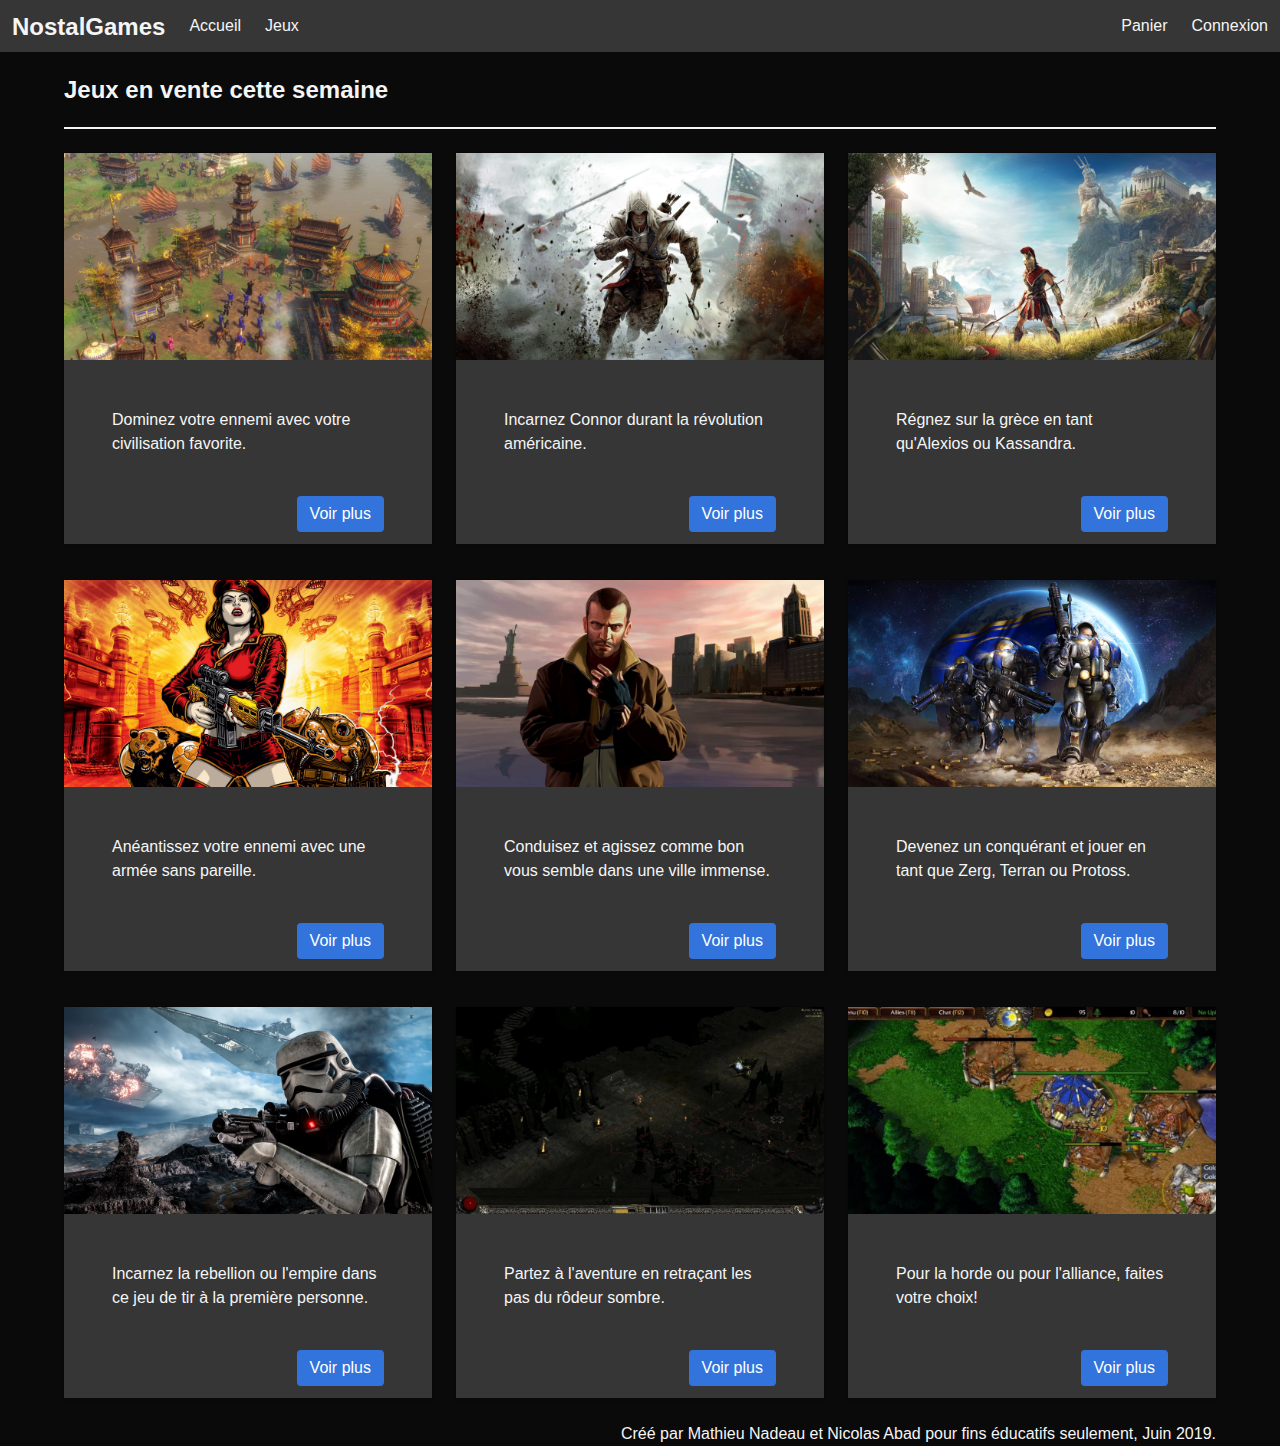
==== index.html @ c4992c38 "Update index.html" ====
<!DOCTYPE html>
<html lang="en">

<head>
  <meta charset="UTF-8" />
  <meta name="viewport" content="width=device-width, initial-scale=1.0" />
  <meta http-equiv="X-UA-Compatible" content="ie=edge" />
  <link rel="stylesheet" href="./bulma-0.7.5/css/bulma.css" />
  <title>NostalGames</title>
</head>

<body class="has-background-black">

  <!--Barre de navigation-->
  <div class="block ">
    <nav class="navbar has-background-dark">
      <div class="navbar-brand">
        <a class="navbar-item">
          <h1 class="title is-4 has-text-light">NostalGames</h1>
        </a>
      </div>
      <div class="navbar-menu is-active has-background-dark">
        <div class="navbar-start">
          <a class="navbar-item has-text-light">Accueil</a>
          <a class="navbar-item has-text-light">Jeux</a>
        </div>
      </div>

      <div class="navbar-end">
        <a class="navbar-item has-text-light">Panier</a>
        <a class="navbar-item has-text-light">Connexion</a>
      </div>
    </nav>
  </div>
  <!--Fin bloc navbar-->
  <div class="container">

    <!--block panier d'achats, hidden lorsque aucun article n'est ajouté-->
    <div class="block">
      <aside id="panier" class="menu is-hidden has-background-dark">
        <p id="titrePanier" class="menu-label has-text-right has-text-light">Panier d'achats</p>
        <ul>
        </ul>
        <p id="totalPanier" class="menu-label has-text-right has-text-light"></p>
      </aside>
    </div>
    <!-- fin panier d'achats -->

    <!-- Bloc du header -->
    <div class="block">
      <h1 id="jeuEnVente" class="title is-4 has-text-left has-text-light">Jeux en vente cette semaine</h1>
    </div>

    <div class="block">
      <div id="carteDesc" class="card is-hidden has-background-dark">
        <div class="card-image">
          <figure class="image">
            <img id="imgPanier" src="" alt="Image">
          </figure>
        </div>
        <div class="card-content has-text-justified">
          <p id="descPanier" class="has-text-light"></p>
          <p id="descPrix" class="title has-text-light has-text-right"></p>
        </div>
        <footer class="card-footer">
          <p class="card-footer-item">
            <span>
              <button class="button is-link has-text-light" id="fermerDesc">Fermer</button>
              <button class="button is-link has-text-light" id="btnAjouter">Ajouter au panier</button>
            </span>
          </p>
        </footer>
      </div>
    </div> <!-- fin block de la description -->
    <hr>

    <!-- Premiere colonne -->
    <div class="block">
      <div class="columns">
        <!-- article 1 -->
        <div class="column is-12-mobile is-6-tablet is-4-desktop">
          <div class="card has-background-dark">
            <div class="card-image">
              <figure class="image">
                <img id="imgAoe3" src="./images/AOE3.jpg" alt="AOE3">
              </figure>
            </div>
            <div class="card-content">
              <div class="content has-text-left">
                <p class="has-text-light">Dominez votre ennemi avec votre civilisation favorite.
                </p>
                <br>
                <button id="aoe3" class="button is-link is-pulled-right">Voir plus</button>
              </div>
            </div>
          </div>
        </div><!-- fin de l'article-->

        <!-- article 2 -->
        <div class="column is-12-mobile is-6-tablet is-4-desktop">
          <div class="card has-background-dark">
            <div class="card-image">
              <figure class="image">
                <img id="imgAssCreed3" src="./images/AssCreed3.jpg" alt="AssCreed3">
              </figure>
            </div>
            <div class="card-content">
              <div class="content has-text-left">
                <p class="has-text-light">Incarnez Connor durant la révolution américaine.</p>
                <br>
                <button id="assCreed3" class="button is-link is-pulled-right">Voir plus</button>
              </div>
            </div>
          </div>
        </div><!-- fin de l'article-->

        <!-- article 3 -->
        <div class="column is-12-mobile is-6-tablet is-4-desktop">
          <div class="card has-background-dark">
            <div class="card-image">
              <figure class="image">
                <img id="imgAssCreedOdyssey" src="./images/AssCreedOdyssey.jpg" alt="AssCreedOdyssey">
              </figure>
            </div>
            <div class="card-content">
              <div class="content has-text-left">
                <p class="has-text-light">Régnez sur la grèce en tant qu'Alexios ou Kassandra.</p>
                <br>
                <button id="assCreedOdyssey" class="button is-link is-pulled-right">Voir plus</button>
              </div>
            </div>
          </div>
        </div> <!-- fin de l'article-->
      </div><!-- fin 1ere colonne -->
    </div> <!-- fin block 1ere colonne -->

    <!-- 2eme colonne -->
    <div class="block">
      <div class="columns">
        <!-- article 4 -->
        <div class="column is-12-mobile is-6-tablet is-4-desktop">
          <div class="card has-background-dark">
            <div class="card-image">
              <figure class="image">
                <img id="imgRedAlert3" src="./images/CCRedAlert3.jpg" alt="RedAlert3">
              </figure>
            </div>
            <div class="card-content">
              <div class="content has-text-left">
                <p class="has-text-light">Anéantissez votre ennemi avec une armée sans pareille.</p>
                <br>
                <button id="redAlert3" class="button is-link is-pulled-right">Voir plus</button>
              </div>
            </div>
          </div>
        </div><!-- fin de l'article-->

        <!-- article 5 -->
        <div class="column is-12-mobile is-6-tablet is-4-desktop">
          <div class="card has-background-dark">
            <div class="card-image">
              <figure class="image">
                <img id="imgGta4" src="./images/GTAIV.jpg" alt="GTAIV">
              </figure>
            </div>
            <div class="card-content">
              <div class="content has-text-left">
                <p class="has-text-light">Conduisez et agissez comme bon vous semble dans une ville immense.</p>
                <br>
                <button id="gta4" class="button is-link is-pulled-right">Voir plus</button>
              </div>
            </div>
          </div>
        </div><!-- fin de l'article-->

        <!-- article 6 -->
        <div class="column is-12-mobile is-6-tablet is-4-desktop">
          <div class="card has-background-dark">
            <div class="card-image">
              <figure class="image">
                <img id="imgStarcraft1" src="./images/Sc1Remastered.jpg" alt="Starcraft1">
              </figure>
            </div>
            <div class="card-content">
              <div class="content has-text-left">
                <p class="has-text-light">Devenez un conquérant et jouer en tant que Zerg, Terran ou Protoss.</p>
                <br>
                <button id="starcraft1" class="button is-link is-pulled-right">Voir plus</button>
              </div>
            </div>
          </div>
        </div><!-- fin de l'article-->
      </div><!-- fin 2eme colonne -->
    </div><!-- fin 2eme block -->
    <!-- 3eme colonne -->
    <div class="block">
      <div class="columns">
        <!-- article 7 -->
        <div class="column is-12-mobile is-6-tablet is-4-desktop">
          <div class="card has-background-dark">
            <div class="card-image">
              <figure class="image">
                <img id="imgStarwars" src="./images/StarWars.jpg" alt="StarWars">
              </figure>
            </div>
            <div class="card-content">
              <div class="content has-text-left">
                <p class="has-text-light">Incarnez la rebellion ou l'empire dans ce jeu de tir à la première personne.
                </p>
                <br>
                <button id="starwars" class="button is-link is-pulled-right">Voir plus</button>
              </div>
            </div>
          </div>
        </div><!-- fin de l'article-->

        <!-- article 8 -->
        <div class="column is-12-mobile is-6-tablet is-4-desktop">
          <div class="card has-background-dark">
            <div class="card-image">
              <figure class="image">
                <img id="imgDiablo2" src="./images/d2Classic.jpg" alt="diablo2">
              </figure>
            </div>
            <div class="card-content">
              <div class="content has-text-left">
                <p class="has-text-light">Partez à l'aventure en retraçant les pas du rôdeur sombre.</p>
                <br>
                <button id="diablo2" class="button is-link is-pulled-right">Voir plus</button>
              </div>
            </div>
          </div>
        </div><!-- fin de l'article-->

        <!-- article 9 -->

        <div class="column is-12-mobile is-6-tablet is-4-desktop">
          <div class="card has-background-dark">
            <div class="card-image">
              <figure class="image">
                <img id="imgWc3" src="./images/wc3.jpg" alt="warcraft3">
              </figure>
            </div>
            <div class="card-content">
              <div class="content has-text-left">
                <p class="has-text-light">Pour la horde ou pour l'alliance, faites votre choix!</p>
                <br>
                <button id="wc3" class="button is-link is-pulled-right">Voir plus</button>
              </div>
            </div>
          </div>
        </div><!-- fin de l'article-->
      </div> <!-- fin 3eme columns -->
    </div><!-- fin 3eme block -->



    <div class="block">
      <p class="has-text-right has-text-light">Créé par Mathieu Nadeau et Nicolas Abad pour fins éducatifs seulement,
        Juin 2019.</p>
    </div>
    <!--Fin container-->
  </div>
  <script src="./siteJs.js"></script>
</body>

</html>
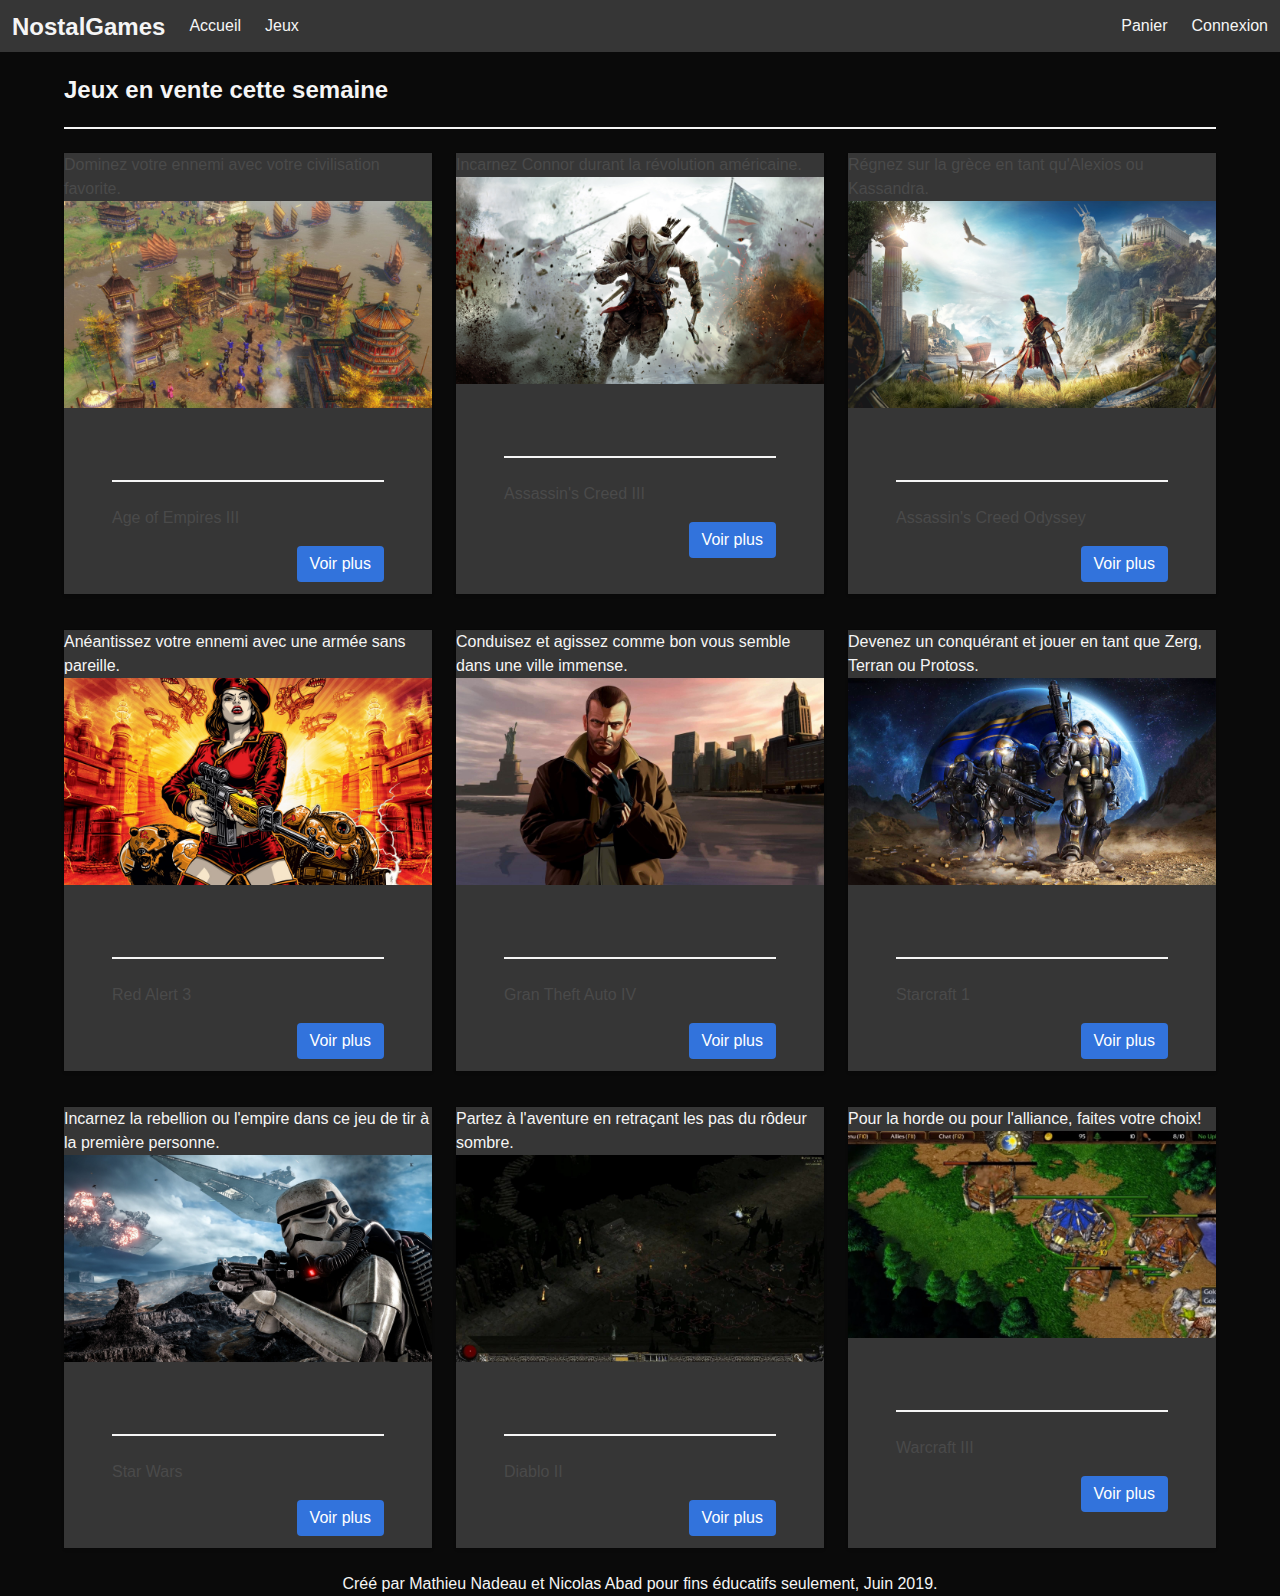
==== commit 05f65279: "Update index.html" ====
--- a/index.html
+++ b/index.html
@@ -10,7 +10,6 @@
 </head>
 
 <body class="has-background-black">
-
   <!--Barre de navigation-->
   <div class="block ">
     <nav class="navbar has-background-dark">
@@ -37,12 +36,35 @@
 
     <!--block panier d'achats, hidden lorsque aucun article n'est ajouté-->
     <div class="block">
-      <aside id="panier" class="menu is-hidden has-background-dark">
-        <p id="titrePanier" class="menu-label has-text-right has-text-light">Panier d'achats</p>
-        <ul>
-        </ul>
-        <p id="totalPanier" class="menu-label has-text-right has-text-light"></p>
-      </aside>
+      <div class="content">
+        <table id="panier" class="table is-hidden has-text-light has-background-dark table">
+          <thead>
+            <tr>
+              <th id="entetePanier" class=" has-text-light has-text-centered" title="Panier">Panier d'achats
+              </th>
+            </tr>
+          </thead>
+          <tfoot>
+            <tr>
+
+            </tr>
+            <tr>
+              <th>
+                <p id="totalPanier" class="has-text-light has-text-right" title="Total"></p>
+                <button id="btnVider" class="button is-link is-pulled-left" title="Total">Vider le panier d'achats
+                </button>
+                <button id="btnAcheterTout" class="button is-link is-pulled-right" title="Total">Acheter
+                </button>
+              </th>
+            </tr>
+          </tfoot>
+          <tbody id="listePanier">
+            <tr>
+
+            </tr>
+          </tbody>
+        </table>
+      </div>
     </div>
     <!-- fin panier d'achats -->
 
@@ -80,16 +102,18 @@
         <!-- article 1 -->
         <div class="column is-12-mobile is-6-tablet is-4-desktop">
           <div class="card has-background-dark">
-            <div class="card-image">
-              <figure class="image">
-                <img id="imgAoe3" src="./images/AOE3.jpg" alt="AOE3">
-              </figure>
-            </div>
-            <div class="card-content">
-              <div class="content has-text-left">
-                <p class="has-text-light">Dominez votre ennemi avec votre civilisation favorite.
-                </p>
-                <br>
+            <!-- 2 lignes modifiées pour l'ajout du texte de l'info bulle (même emplacement du code pour les articles suivants) -->
+			<div class="tooltip card-image">
+				<span class="tooltiptext">Dominez votre ennemi avec votre civilisation favorite.</span>
+				<figure class="image">
+					<img id="imgAoe3" src="./images/AOE3.jpg" alt="AOE3">
+				</figure>
+            </div>
+            <div class="card-content">
+              <div class="content has-text-left">
+				<!-- 2 lignes ajoutée pour afficher le titre du jeu pour chaque article (même emplacement du code pour les articles suivants) -->
+				<hr>
+				<p class="game-title">Age of Empires III</p>
                 <button id="aoe3" class="button is-link is-pulled-right">Voir plus</button>
               </div>
             </div>
@@ -99,15 +123,16 @@
         <!-- article 2 -->
         <div class="column is-12-mobile is-6-tablet is-4-desktop">
           <div class="card has-background-dark">
-            <div class="card-image">
-              <figure class="image">
-                <img id="imgAssCreed3" src="./images/AssCreed3.jpg" alt="AssCreed3">
-              </figure>
-            </div>
-            <div class="card-content">
-              <div class="content has-text-left">
-                <p class="has-text-light">Incarnez Connor durant la révolution américaine.</p>
-                <br>
+            <div class="tooltip card-image">
+				<span class="tooltiptext">Incarnez Connor durant la révolution américaine.</span>
+				<figure class="image">
+					<img id="imgAssCreed3" src="./images/AssCreed3.jpg" alt="AssCreed3">
+				</figure>
+            </div>
+            <div class="card-content">
+              <div class="content has-text-left">
+				<hr>
+				<p class="game-title">Assassin's Creed III</p>
                 <button id="assCreed3" class="button is-link is-pulled-right">Voir plus</button>
               </div>
             </div>
@@ -117,15 +142,16 @@
         <!-- article 3 -->
         <div class="column is-12-mobile is-6-tablet is-4-desktop">
           <div class="card has-background-dark">
-            <div class="card-image">
-              <figure class="image">
-                <img id="imgAssCreedOdyssey" src="./images/AssCreedOdyssey.jpg" alt="AssCreedOdyssey">
-              </figure>
-            </div>
-            <div class="card-content">
-              <div class="content has-text-left">
-                <p class="has-text-light">Régnez sur la grèce en tant qu'Alexios ou Kassandra.</p>
-                <br>
+            <div class="tooltip card-image">
+			<span class="tooltiptext">Régnez sur la grèce en tant qu'Alexios ou Kassandra.</span>
+              <figure class="image">
+			    <img id="imgAssCreedOdyssey" src="./images/AssCreedOdyssey.jpg" alt="AssCreedOdyssey">
+				</figure>
+            </div>
+            <div class="card-content">
+              <div class="content has-text-left">
+				<hr>
+				<p class="game-title">Assassin's Creed Odyssey</p>
                 <button id="assCreedOdyssey" class="button is-link is-pulled-right">Voir plus</button>
               </div>
             </div>
@@ -140,15 +166,16 @@
         <!-- article 4 -->
         <div class="column is-12-mobile is-6-tablet is-4-desktop">
           <div class="card has-background-dark">
-            <div class="card-image">
+            <div class="tooltip card-image">
+			<span class="tooltiptext has-text-light">Anéantissez votre ennemi avec une armée sans pareille.</span>
               <figure class="image">
                 <img id="imgRedAlert3" src="./images/CCRedAlert3.jpg" alt="RedAlert3">
               </figure>
             </div>
             <div class="card-content">
               <div class="content has-text-left">
-                <p class="has-text-light">Anéantissez votre ennemi avec une armée sans pareille.</p>
-                <br>
+				<hr>
+				<p class="game-title">Red Alert 3</p>
                 <button id="redAlert3" class="button is-link is-pulled-right">Voir plus</button>
               </div>
             </div>
@@ -158,15 +185,16 @@
         <!-- article 5 -->
         <div class="column is-12-mobile is-6-tablet is-4-desktop">
           <div class="card has-background-dark">
-            <div class="card-image">
+           <div class="tooltip card-image">
+			<span class="tooltiptext has-text-light">Conduisez et agissez comme bon vous semble dans une ville immense.</span>
               <figure class="image">
                 <img id="imgGta4" src="./images/GTAIV.jpg" alt="GTAIV">
               </figure>
             </div>
             <div class="card-content">
               <div class="content has-text-left">
-                <p class="has-text-light">Conduisez et agissez comme bon vous semble dans une ville immense.</p>
-                <br>
+				<hr>
+				<p class="game-title">Gran Theft Auto IV</p>
                 <button id="gta4" class="button is-link is-pulled-right">Voir plus</button>
               </div>
             </div>
@@ -176,15 +204,16 @@
         <!-- article 6 -->
         <div class="column is-12-mobile is-6-tablet is-4-desktop">
           <div class="card has-background-dark">
-            <div class="card-image">
+            <div class="tooltip card-image">
+			<span class="tooltiptext has-text-light">Devenez un conquérant et jouer en tant que Zerg, Terran ou Protoss.</span>
               <figure class="image">
                 <img id="imgStarcraft1" src="./images/Sc1Remastered.jpg" alt="Starcraft1">
               </figure>
             </div>
             <div class="card-content">
               <div class="content has-text-left">
-                <p class="has-text-light">Devenez un conquérant et jouer en tant que Zerg, Terran ou Protoss.</p>
-                <br>
+				<hr>
+				<p class="game-title">Starcraft 1</p>
                 <button id="starcraft1" class="button is-link is-pulled-right">Voir plus</button>
               </div>
             </div>
@@ -195,19 +224,19 @@
     <!-- 3eme colonne -->
     <div class="block">
       <div class="columns">
-        <!-- article 7 -->
-        <div class="column is-12-mobile is-6-tablet is-4-desktop">
-          <div class="card has-background-dark">
-            <div class="card-image">
+         <!-- article 7 -->
+        <div class="column is-12-mobile is-6-tablet is-4-desktop">
+          <div class="card has-background-dark">
+            <div class="tooltip card-image">
+			<span class="tooltiptext has-text-light">Incarnez la rebellion ou l'empire dans ce jeu de tir à la première personne.</span>
               <figure class="image">
                 <img id="imgStarwars" src="./images/StarWars.jpg" alt="StarWars">
               </figure>
             </div>
             <div class="card-content">
               <div class="content has-text-left">
-                <p class="has-text-light">Incarnez la rebellion ou l'empire dans ce jeu de tir à la première personne.
-                </p>
-                <br>
+				<hr>
+				<p class="game-title">Star Wars</p>
                 <button id="starwars" class="button is-link is-pulled-right">Voir plus</button>
               </div>
             </div>
@@ -217,15 +246,16 @@
         <!-- article 8 -->
         <div class="column is-12-mobile is-6-tablet is-4-desktop">
           <div class="card has-background-dark">
-            <div class="card-image">
+            <div class="tooltip card-image">
+			<span class="tooltiptext has-text-light">Partez à l'aventure en retraçant les pas du rôdeur sombre.</span>
               <figure class="image">
                 <img id="imgDiablo2" src="./images/d2Classic.jpg" alt="diablo2">
               </figure>
             </div>
             <div class="card-content">
               <div class="content has-text-left">
-                <p class="has-text-light">Partez à l'aventure en retraçant les pas du rôdeur sombre.</p>
-                <br>
+                <hr>
+				<p class="game-title">Diablo II</p>
                 <button id="diablo2" class="button is-link is-pulled-right">Voir plus</button>
               </div>
             </div>
@@ -236,16 +266,17 @@
 
         <div class="column is-12-mobile is-6-tablet is-4-desktop">
           <div class="card has-background-dark">
-            <div class="card-image">
+            <div class="tooltip card-image">
+			<span class="tooltiptext has-text-light">Pour la horde ou pour l'alliance, faites votre choix!</span>
               <figure class="image">
                 <img id="imgWc3" src="./images/wc3.jpg" alt="warcraft3">
               </figure>
             </div>
             <div class="card-content">
               <div class="content has-text-left">
-                <p class="has-text-light">Pour la horde ou pour l'alliance, faites votre choix!</p>
-                <br>
-                <button id="wc3" class="button is-link is-pulled-right">Voir plus</button>
+                <hr>
+				<p class="game-title">Warcraft III</p>
+                <button id="warcraft3" class="button is-link is-pulled-right">Voir plus</button>
               </div>
             </div>
           </div>
@@ -256,12 +287,11 @@
 
 
     <div class="block">
-      <p class="has-text-right has-text-light">Créé par Mathieu Nadeau et Nicolas Abad pour fins éducatifs seulement,
-        Juin 2019.</p>
+      <p class="has-text-centered has-text-light">Créé par Mathieu Nadeau et Nicolas Abad pour fins éducatifs seulement, Juin 2019.</p>
     </div>
     <!--Fin container-->
   </div>
-  <script src="./siteJs.js"></script>
+  <script src="./siteJs.js" async></script>
 </body>
 
 </html>
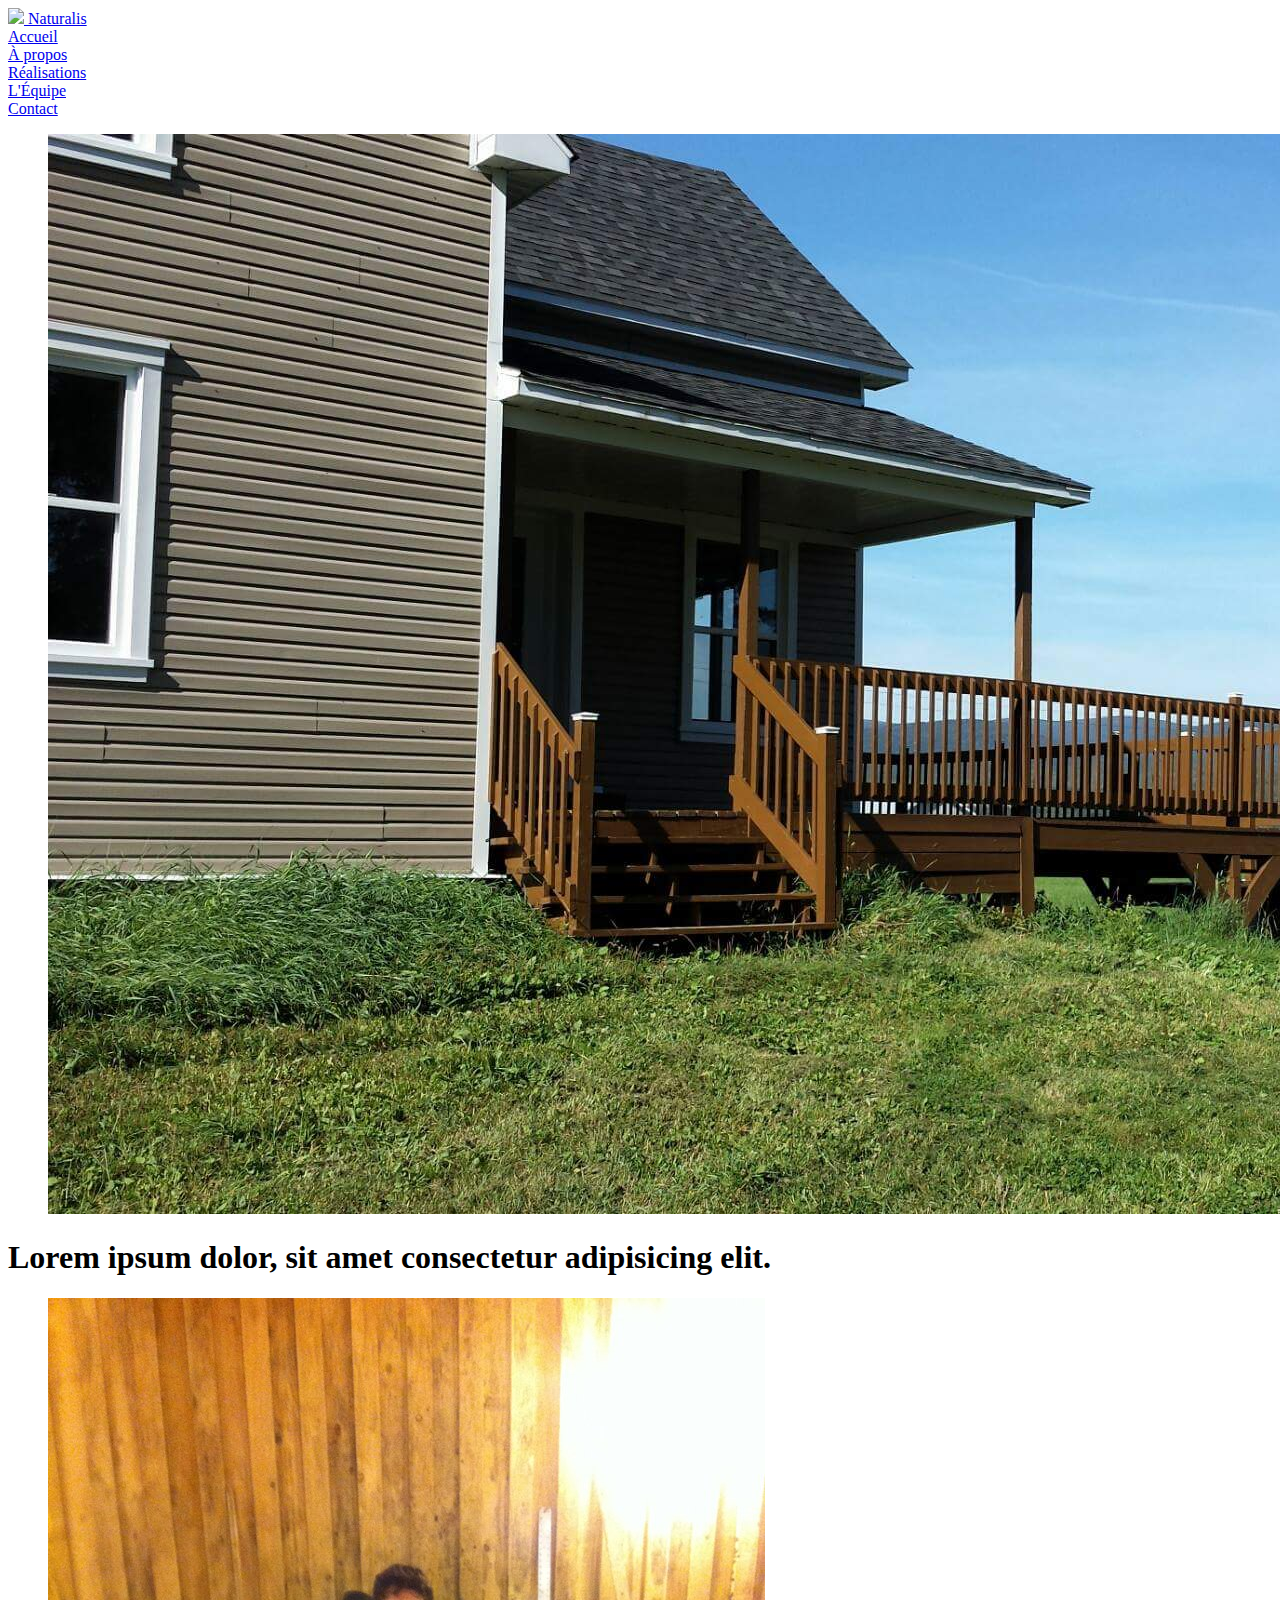
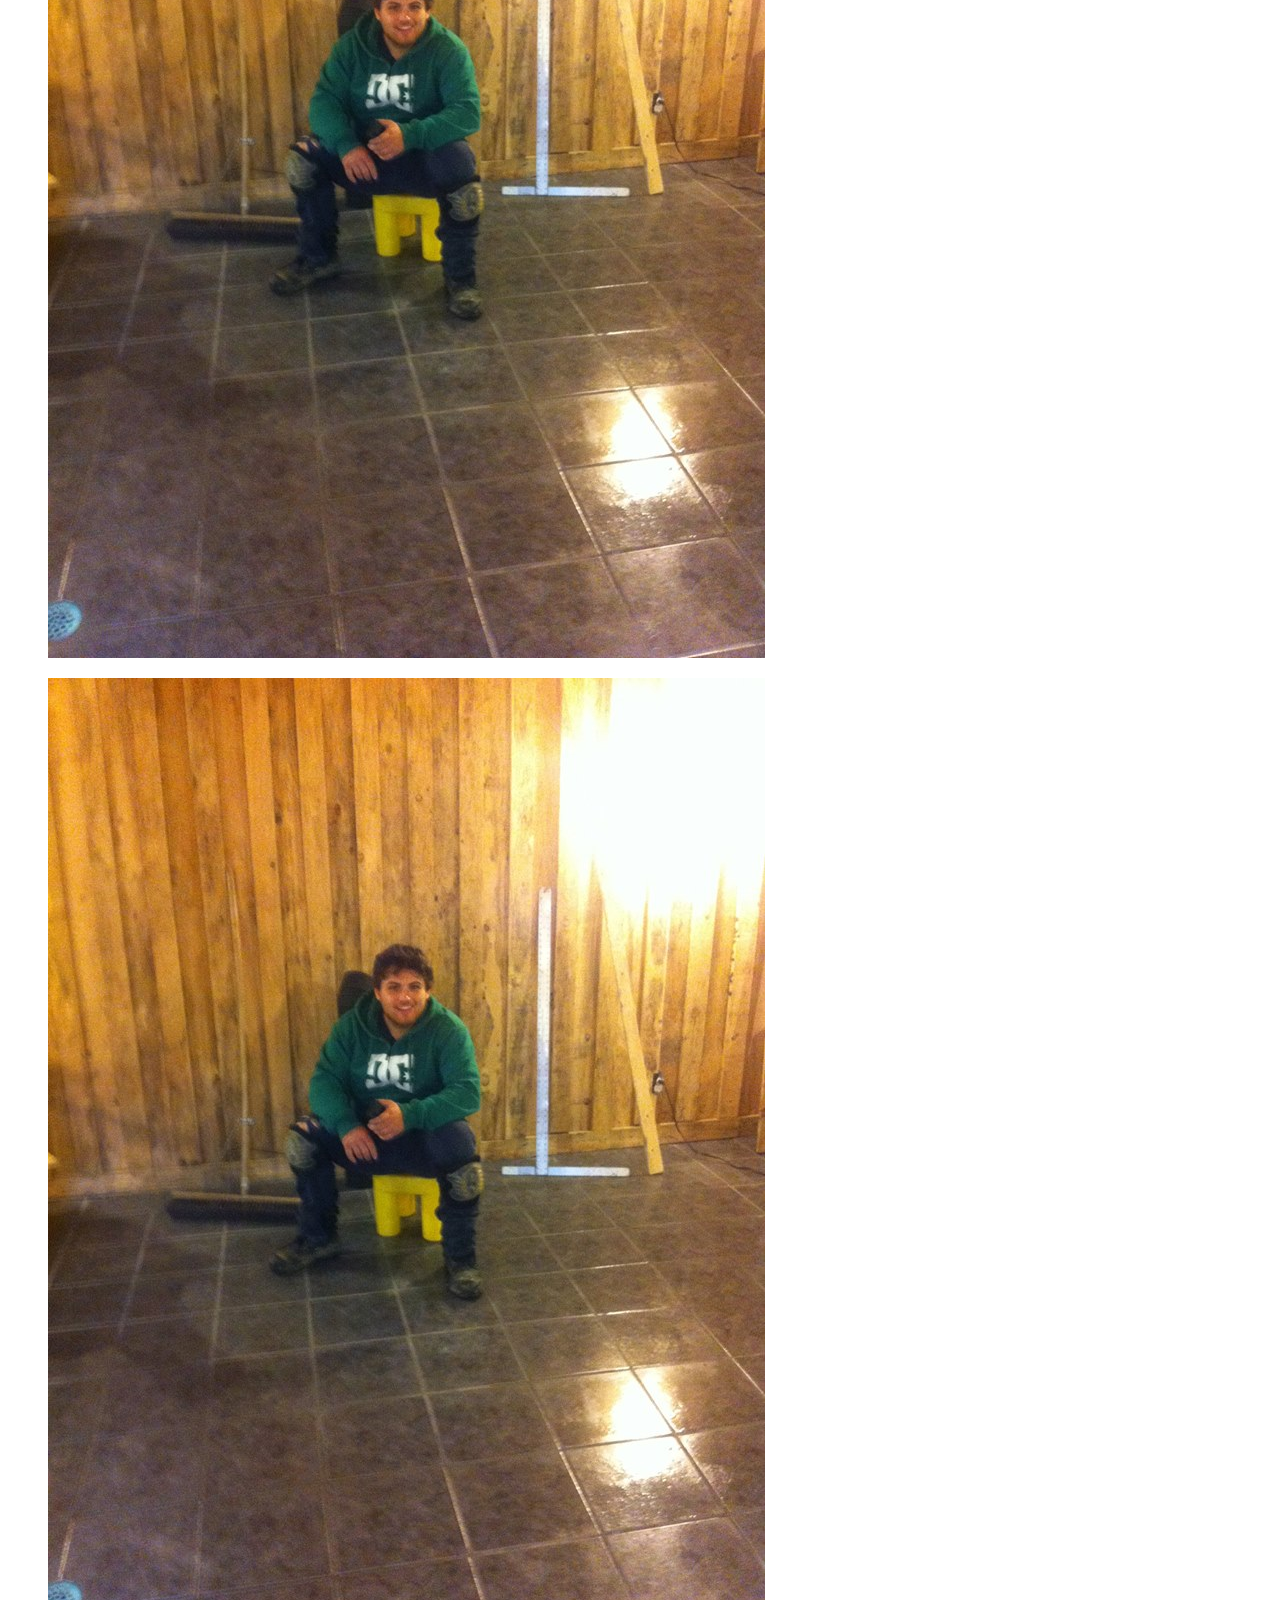
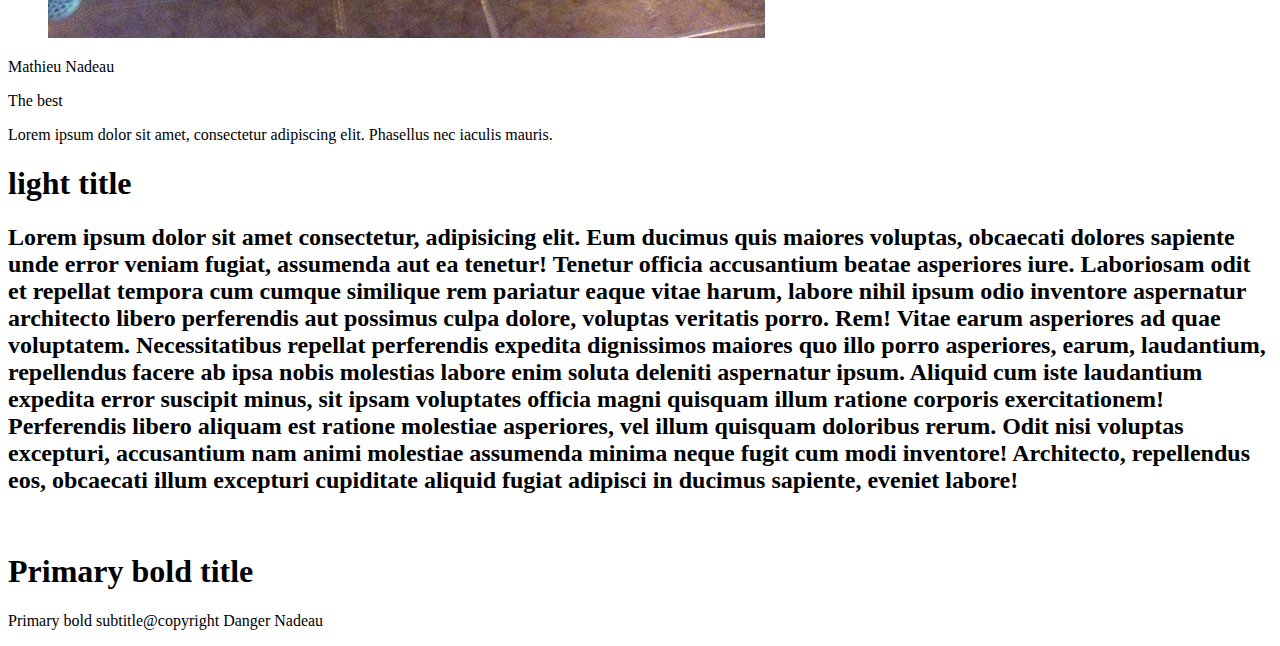
==== commit 7364a633: "Add files via upload" ====
--- a/index.html
+++ b/index.html
@@ -1,297 +1,194 @@
 <!DOCTYPE html>
 <html lang="en">
+  <head>
+    <meta charset="UTF-8" />
+    <meta name="viewport" content="width=device-width, initial-scale=1.0" />
+    <meta http-equiv="X-UA-Compatible" content="ie=edge" />
+    <title>Construction Naturalis Inc.</title>
+    <link
+      rel="stylesheet"
+      href="https://cdnjs.cloudflare.com/ajax/libs/bulma/0.7.5/css/bulma.min.css"
+      media="all"
+      type="text/css"
+    />
+    <link rel="stylesheet" href="./css/index.css" />
+  </head>
 
-<head>
-  <meta charset="UTF-8" />
-  <meta name="viewport" content="width=device-width, initial-scale=1.0" />
-  <meta http-equiv="X-UA-Compatible" content="ie=edge" />
-  <link rel="stylesheet" href="./bulma-0.7.5/css/bulma.css" />
-  <title>NostalGames</title>
-</head>
+  <body class="has-background-light">
+    <!--Barre de navigation-->
+    <div class="container-fluid has-background-success">
+      <div class="block">
+        <nav class="navbar has-background-success">
+          <div class="navbar-brand">
+            <a class="navbar-item has-text-dark" href="./index.html">
+              <img
+                src="https://cdn3.vectorstock.com/i/1000x1000/38/52/green-leaf-icon-for-vegan-bio-eco-design-vector-22893852.jpg"
+              />
+              Naturalis
+            </a>
 
-<body class="has-background-black">
-  <!--Barre de navigation-->
-  <div class="block ">
-    <nav class="navbar has-background-dark">
-      <div class="navbar-brand">
-        <a class="navbar-item">
-          <h1 class="title is-4 has-text-light">NostalGames</h1>
-        </a>
-      </div>
-      <div class="navbar-menu is-active has-background-dark">
-        <div class="navbar-start">
-          <a class="navbar-item has-text-light">Accueil</a>
-          <a class="navbar-item has-text-light">Jeux</a>
-        </div>
-      </div>
-
-      <div class="navbar-end">
-        <a class="navbar-item has-text-light">Panier</a>
-        <a class="navbar-item has-text-light">Connexion</a>
-      </div>
-    </nav>
-  </div>
-  <!--Fin bloc navbar-->
-  <div class="container">
-
-    <!--block panier d'achats, hidden lorsque aucun article n'est ajouté-->
-    <div class="block">
-      <div class="content">
-        <table id="panier" class="table is-hidden has-text-light has-background-dark table">
-          <thead>
-            <tr>
-              <th id="entetePanier" class=" has-text-light has-text-centered" title="Panier">Panier d'achats
-              </th>
-            </tr>
-          </thead>
-          <tfoot>
-            <tr>
-
-            </tr>
-            <tr>
-              <th>
-                <p id="totalPanier" class="has-text-light has-text-right" title="Total"></p>
-                <button id="btnVider" class="button is-link is-pulled-left" title="Total">Vider le panier d'achats
-                </button>
-                <button id="btnAcheterTout" class="button is-link is-pulled-right" title="Total">Acheter
-                </button>
-              </th>
-            </tr>
-          </tfoot>
-          <tbody id="listePanier">
-            <tr>
-
-            </tr>
-          </tbody>
-        </table>
-      </div>
-    </div>
-    <!-- fin panier d'achats -->
-
-    <!-- Bloc du header -->
-    <div class="block">
-      <h1 id="jeuEnVente" class="title is-4 has-text-left has-text-light">Jeux en vente cette semaine</h1>
-    </div>
-
-    <div class="block">
-      <div id="carteDesc" class="card is-hidden has-background-dark">
-        <div class="card-image">
-          <figure class="image">
-            <img id="imgPanier" src="" alt="Image">
-          </figure>
-        </div>
-        <div class="card-content has-text-justified">
-          <p id="descPanier" class="has-text-light"></p>
-          <p id="descPrix" class="title has-text-light has-text-right"></p>
-        </div>
-        <footer class="card-footer">
-          <p class="card-footer-item">
-            <span>
-              <button class="button is-link has-text-light" id="fermerDesc">Fermer</button>
-              <button class="button is-link has-text-light" id="btnAjouter">Ajouter au panier</button>
-            </span>
-          </p>
-        </footer>
-      </div>
-    </div> <!-- fin block de la description -->
-    <hr>
-
-    <!-- Premiere colonne -->
-    <div class="block">
-      <div class="columns">
-        <!-- article 1 -->
-        <div class="column is-12-mobile is-6-tablet is-4-desktop">
-          <div class="card has-background-dark">
-            <!-- 2 lignes modifiées pour l'ajout du texte de l'info bulle (même emplacement du code pour les articles suivants) -->
-			<div class="tooltip card-image">
-				<span class="tooltiptext">Dominez votre ennemi avec votre civilisation favorite.</span>
-				<figure class="image">
-					<img id="imgAoe3" src="./images/AOE3.jpg" alt="AOE3">
-				</figure>
+            <a
+              role="button"
+              class="navbar-burger burger"
+              aria-label="menu"
+              aria-expanded="false"
+              data-target="navMenu"
+            >
+              <span aria-hidden="true"></span>
+              <span aria-hidden="true"></span>
+              <span aria-hidden="true"></span>
+            </a>
+          </div>
+          <div class="navbar-menu has-background-success" id="navMenu">
+            <div class="navbar-start">
+              <div class="navbar-item">
+                <a
+                  href="index.html"
+                  class="navbar-item has-dropdown is-hoverable has-text-dark"
+                  >Accueil</a
+                >
+              </div>
+              <div class="navbar-item">
+                <a
+                  href="apropos.html"
+                  class="navbar-item has-dropdown is-hoverable has-text-dark"
+                  >À propos</a
+                >
+              </div>
+              <div class="navbar-item">
+                <a
+                  href="realisations.html"
+                  class="navbar-item has-dropdown is-hoverable has-text-dark"
+                  >Réalisations</a
+                >
+              </div>
+              <div class="navbar-item">
+                <a
+                  href="equipe.html"
+                  class="navbar-item has-dropdown is-hoverable has-text-dark"
+                  >L'Équipe</a
+                >
+              </div>
             </div>
-            <div class="card-content">
-              <div class="content has-text-left">
-				<!-- 2 lignes ajoutée pour afficher le titre du jeu pour chaque article (même emplacement du code pour les articles suivants) -->
-				<hr>
-				<p class="game-title">Age of Empires III</p>
-                <button id="aoe3" class="button is-link is-pulled-right">Voir plus</button>
+            <div class="navbar-end">
+              <div class="navbar-item">
+                <a
+                  href="contact.html"
+                  class="navbar-item has-dropdown is-hoverable has-text-dark"
+                >
+                  Contact
+                </a>
               </div>
             </div>
           </div>
-        </div><!-- fin de l'article-->
+        </nav>
+      </div>
+    </div>
+    <!--Fin bloc navbar-->
 
-        <!-- article 2 -->
-        <div class="column is-12-mobile is-6-tablet is-4-desktop">
-          <div class="card has-background-dark">
-            <div class="tooltip card-image">
-				<span class="tooltiptext">Incarnez Connor durant la révolution américaine.</span>
-				<figure class="image">
-					<img id="imgAssCreed3" src="./images/AssCreed3.jpg" alt="AssCreed3">
-				</figure>
+    <div class="container-fluid">
+      <div class="block">
+        <div class="columns">
+          <div class="column is-12">
+            <div class="imgBg">
+              <figure class="image">
+                <img src="./images/maisonMatt.jpg" id="imgBarre" alt="" />
+              </figure>
+              <h1 class="title has-text-light" id="texteBg">
+                Lorem ipsum dolor, sit amet consectetur adipisicing elit.
+              </h1>
             </div>
-            <div class="card-content">
-              <div class="content has-text-left">
-				<hr>
-				<p class="game-title">Assassin's Creed III</p>
-                <button id="assCreed3" class="button is-link is-pulled-right">Voir plus</button>
+          </div>
+        </div>
+      </div>
+    </div>
+
+    <!-- fin container image -->
+    <div class="container">
+      <div class="block">
+        <div class="columns">
+          <div class="column is-4">
+            <div class="card" id="carteAccueil">
+              <div class="card-image">
+                <figure class="image is-4by3">
+                  <img src="./images/thebest1.jpg" alt="Placeholder image" />
+                </figure>
+              </div>
+              <div class="card-content">
+                <div class="media">
+                  <div class="media-left">
+                    <figure class="image is-48x48">
+                      <img
+                        src="./images/thebest1.jpg"
+                        alt="Placeholder image"
+                      />
+                    </figure>
+                  </div>
+                  <div class="media-content">
+                    <p class="title is-4">Mathieu Nadeau</p>
+                    <p class="subtitle is-6">The best</p>
+                  </div>
+                </div>
+
+                <div class="content">
+                  Lorem ipsum dolor sit amet, consectetur adipiscing elit.
+                  Phasellus nec iaculis mauris.
+                </div>
               </div>
             </div>
           </div>
-        </div><!-- fin de l'article-->
+          <div class="column is-8">
+            <section class="hero is-light">
+              <div class="hero-body">
+                <div class="container">
+                  <h1 class="title">
+                    light title
+                  </h1>
+                  <h2 class="subtitle">
+                    Lorem ipsum dolor sit amet consectetur, adipisicing elit.
+                    Eum ducimus quis maiores voluptas, obcaecati dolores
+                    sapiente unde error veniam fugiat, assumenda aut ea tenetur!
+                    Tenetur officia accusantium beatae asperiores iure.
+                    Laboriosam odit et repellat tempora cum cumque similique rem
+                    pariatur eaque vitae harum, labore nihil ipsum odio
+                    inventore aspernatur architecto libero perferendis aut
+                    possimus culpa dolore, voluptas veritatis porro. Rem! Vitae
+                    earum asperiores ad quae voluptatem. Necessitatibus repellat
+                    perferendis expedita dignissimos maiores quo illo porro
+                    asperiores, earum, laudantium, repellendus facere ab ipsa
+                    nobis molestias labore enim soluta deleniti aspernatur
+                    ipsum. Aliquid cum iste laudantium expedita error suscipit
+                    minus, sit ipsam voluptates officia magni quisquam illum
+                    ratione corporis exercitationem! Perferendis libero aliquam
+                    est ratione molestiae asperiores, vel illum quisquam
+                    doloribus rerum. Odit nisi voluptas excepturi, accusantium
+                    nam animi molestiae assumenda minima neque fugit cum modi
+                    inventore! Architecto, repellendus eos, obcaecati illum
+                    excepturi cupiditate aliquid fugiat adipisci in ducimus
+                    sapiente, eveniet labore!
+                  </h2>
+                </div>
+              </div>
+            </section>
+          </div>
+        </div>
+      </div>
+    </div>
+    <br />
+    <!-- footer -->
+    <div class="container-fluid">
+      <footer class="footer has-background-dark">
+        <div class="has-text-light">
+          <h1 class="subtitle has-text-light">
+            Primary bold title
+          </h1>
+          <p class="has-text-right is-italic is-size-7">
+            Primary bold subtitle@copyright Danger Nadeau
+          </p>
+        </div>
+      </footer>
+    </div>
 
-        <!-- article 3 -->
-        <div class="column is-12-mobile is-6-tablet is-4-desktop">
-          <div class="card has-background-dark">
-            <div class="tooltip card-image">
-			<span class="tooltiptext">Régnez sur la grèce en tant qu'Alexios ou Kassandra.</span>
-              <figure class="image">
-			    <img id="imgAssCreedOdyssey" src="./images/AssCreedOdyssey.jpg" alt="AssCreedOdyssey">
-				</figure>
-            </div>
-            <div class="card-content">
-              <div class="content has-text-left">
-				<hr>
-				<p class="game-title">Assassin's Creed Odyssey</p>
-                <button id="assCreedOdyssey" class="button is-link is-pulled-right">Voir plus</button>
-              </div>
-            </div>
-          </div>
-        </div> <!-- fin de l'article-->
-      </div><!-- fin 1ere colonne -->
-    </div> <!-- fin block 1ere colonne -->
-
-    <!-- 2eme colonne -->
-    <div class="block">
-      <div class="columns">
-        <!-- article 4 -->
-        <div class="column is-12-mobile is-6-tablet is-4-desktop">
-          <div class="card has-background-dark">
-            <div class="tooltip card-image">
-			<span class="tooltiptext has-text-light">Anéantissez votre ennemi avec une armée sans pareille.</span>
-              <figure class="image">
-                <img id="imgRedAlert3" src="./images/CCRedAlert3.jpg" alt="RedAlert3">
-              </figure>
-            </div>
-            <div class="card-content">
-              <div class="content has-text-left">
-				<hr>
-				<p class="game-title">Red Alert 3</p>
-                <button id="redAlert3" class="button is-link is-pulled-right">Voir plus</button>
-              </div>
-            </div>
-          </div>
-        </div><!-- fin de l'article-->
-
-        <!-- article 5 -->
-        <div class="column is-12-mobile is-6-tablet is-4-desktop">
-          <div class="card has-background-dark">
-           <div class="tooltip card-image">
-			<span class="tooltiptext has-text-light">Conduisez et agissez comme bon vous semble dans une ville immense.</span>
-              <figure class="image">
-                <img id="imgGta4" src="./images/GTAIV.jpg" alt="GTAIV">
-              </figure>
-            </div>
-            <div class="card-content">
-              <div class="content has-text-left">
-				<hr>
-				<p class="game-title">Gran Theft Auto IV</p>
-                <button id="gta4" class="button is-link is-pulled-right">Voir plus</button>
-              </div>
-            </div>
-          </div>
-        </div><!-- fin de l'article-->
-
-        <!-- article 6 -->
-        <div class="column is-12-mobile is-6-tablet is-4-desktop">
-          <div class="card has-background-dark">
-            <div class="tooltip card-image">
-			<span class="tooltiptext has-text-light">Devenez un conquérant et jouer en tant que Zerg, Terran ou Protoss.</span>
-              <figure class="image">
-                <img id="imgStarcraft1" src="./images/Sc1Remastered.jpg" alt="Starcraft1">
-              </figure>
-            </div>
-            <div class="card-content">
-              <div class="content has-text-left">
-				<hr>
-				<p class="game-title">Starcraft 1</p>
-                <button id="starcraft1" class="button is-link is-pulled-right">Voir plus</button>
-              </div>
-            </div>
-          </div>
-        </div><!-- fin de l'article-->
-      </div><!-- fin 2eme colonne -->
-    </div><!-- fin 2eme block -->
-    <!-- 3eme colonne -->
-    <div class="block">
-      <div class="columns">
-         <!-- article 7 -->
-        <div class="column is-12-mobile is-6-tablet is-4-desktop">
-          <div class="card has-background-dark">
-            <div class="tooltip card-image">
-			<span class="tooltiptext has-text-light">Incarnez la rebellion ou l'empire dans ce jeu de tir à la première personne.</span>
-              <figure class="image">
-                <img id="imgStarwars" src="./images/StarWars.jpg" alt="StarWars">
-              </figure>
-            </div>
-            <div class="card-content">
-              <div class="content has-text-left">
-				<hr>
-				<p class="game-title">Star Wars</p>
-                <button id="starwars" class="button is-link is-pulled-right">Voir plus</button>
-              </div>
-            </div>
-          </div>
-        </div><!-- fin de l'article-->
-
-        <!-- article 8 -->
-        <div class="column is-12-mobile is-6-tablet is-4-desktop">
-          <div class="card has-background-dark">
-            <div class="tooltip card-image">
-			<span class="tooltiptext has-text-light">Partez à l'aventure en retraçant les pas du rôdeur sombre.</span>
-              <figure class="image">
-                <img id="imgDiablo2" src="./images/d2Classic.jpg" alt="diablo2">
-              </figure>
-            </div>
-            <div class="card-content">
-              <div class="content has-text-left">
-                <hr>
-				<p class="game-title">Diablo II</p>
-                <button id="diablo2" class="button is-link is-pulled-right">Voir plus</button>
-              </div>
-            </div>
-          </div>
-        </div><!-- fin de l'article-->
-
-        <!-- article 9 -->
-
-        <div class="column is-12-mobile is-6-tablet is-4-desktop">
-          <div class="card has-background-dark">
-            <div class="tooltip card-image">
-			<span class="tooltiptext has-text-light">Pour la horde ou pour l'alliance, faites votre choix!</span>
-              <figure class="image">
-                <img id="imgWc3" src="./images/wc3.jpg" alt="warcraft3">
-              </figure>
-            </div>
-            <div class="card-content">
-              <div class="content has-text-left">
-                <hr>
-				<p class="game-title">Warcraft III</p>
-                <button id="warcraft3" class="button is-link is-pulled-right">Voir plus</button>
-              </div>
-            </div>
-          </div>
-        </div><!-- fin de l'article-->
-      </div> <!-- fin 3eme columns -->
-    </div><!-- fin 3eme block -->
-
-
-
-    <div class="block">
-      <p class="has-text-centered has-text-light">Créé par Mathieu Nadeau et Nicolas Abad pour fins éducatifs seulement, Juin 2019.</p>
-    </div>
-    <!--Fin container-->
-  </div>
-  <script src="./siteJs.js" async></script>
-</body>
-
+    <script src="./js/burgerOpener.js"></script>
+  </body>
 </html>
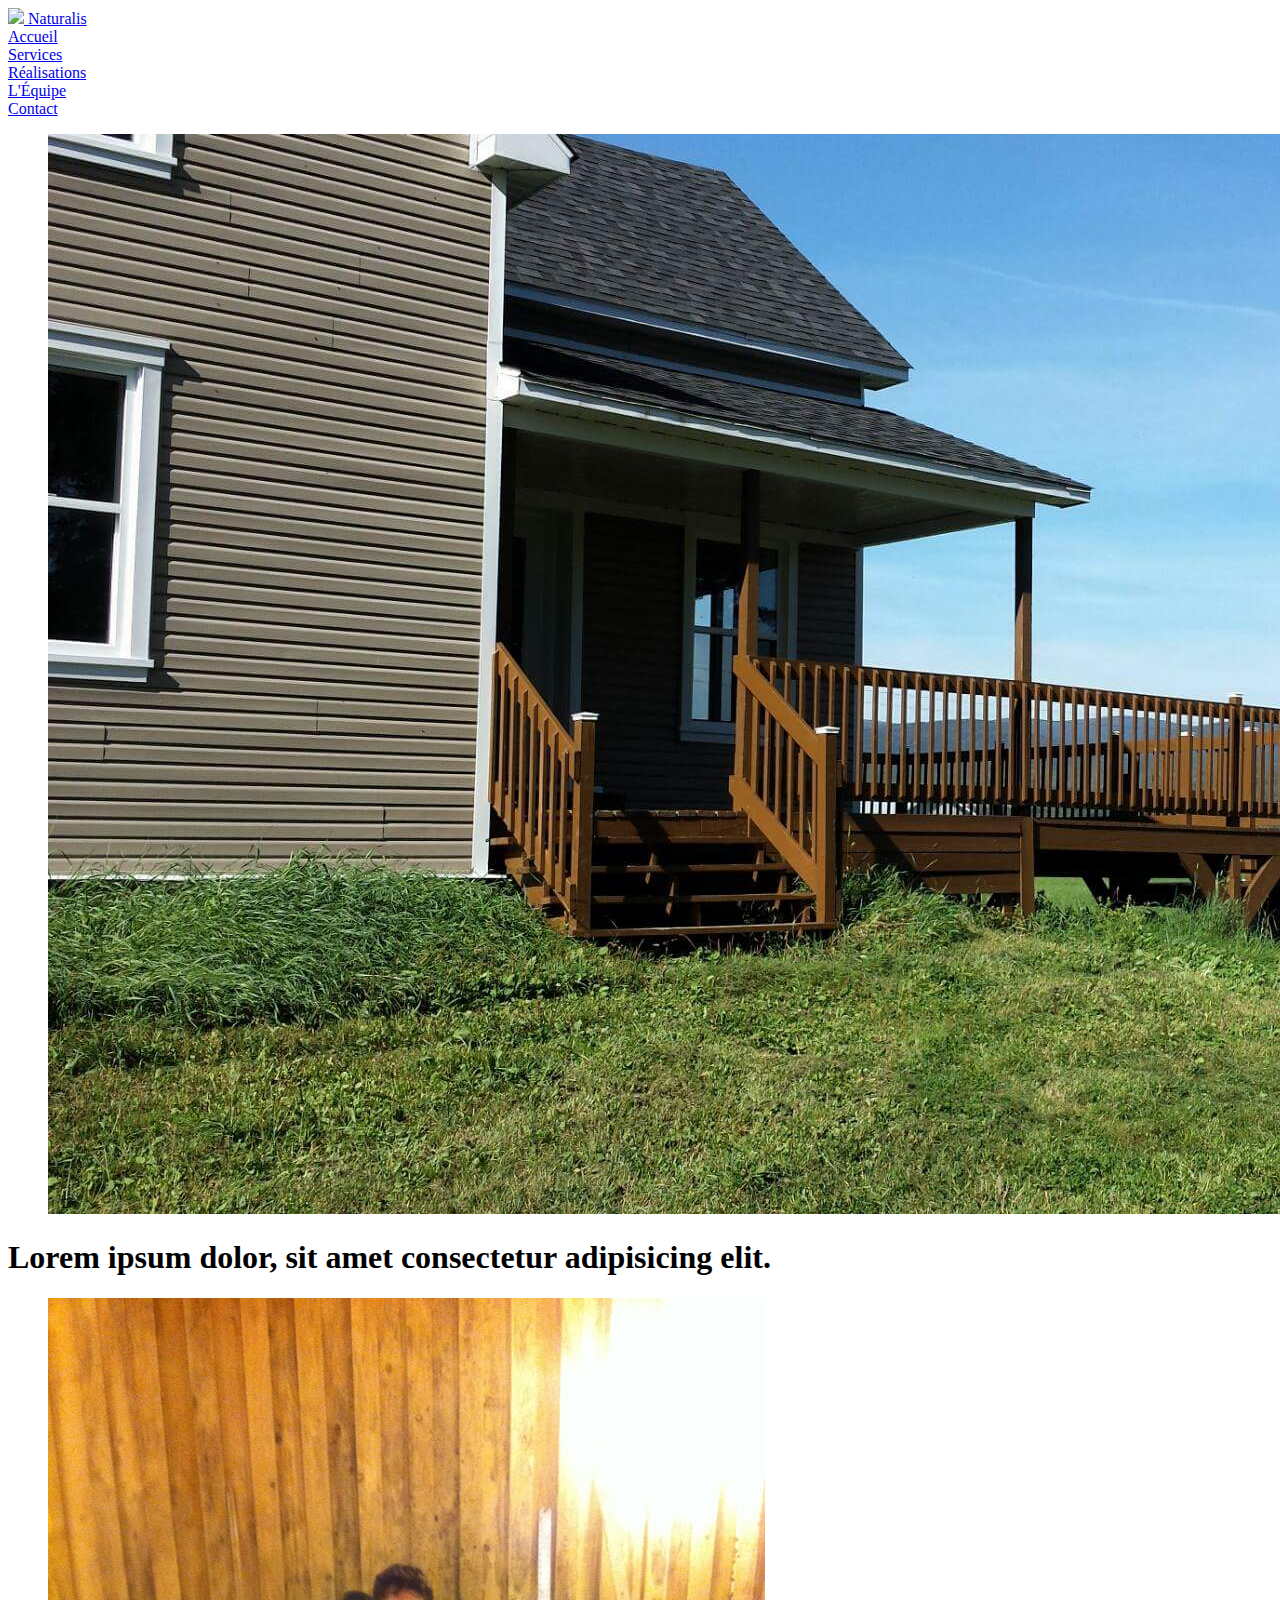
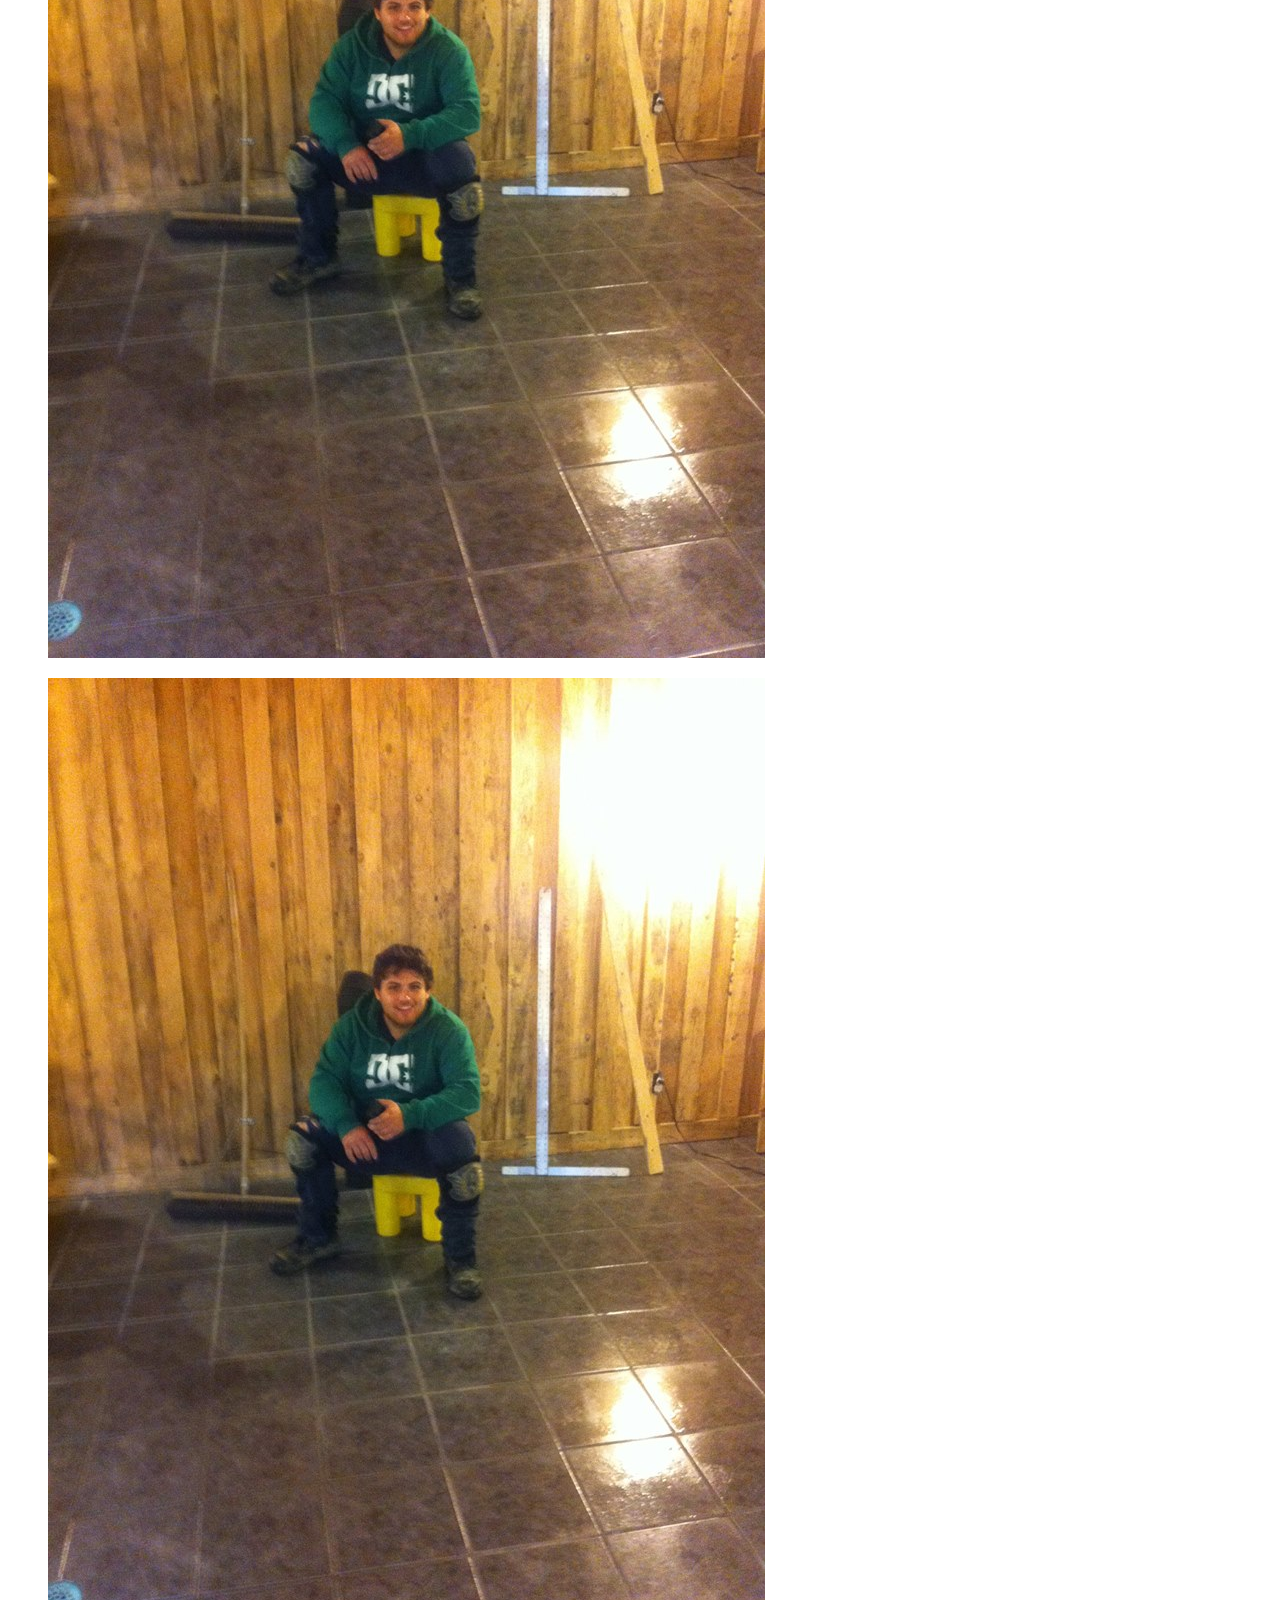
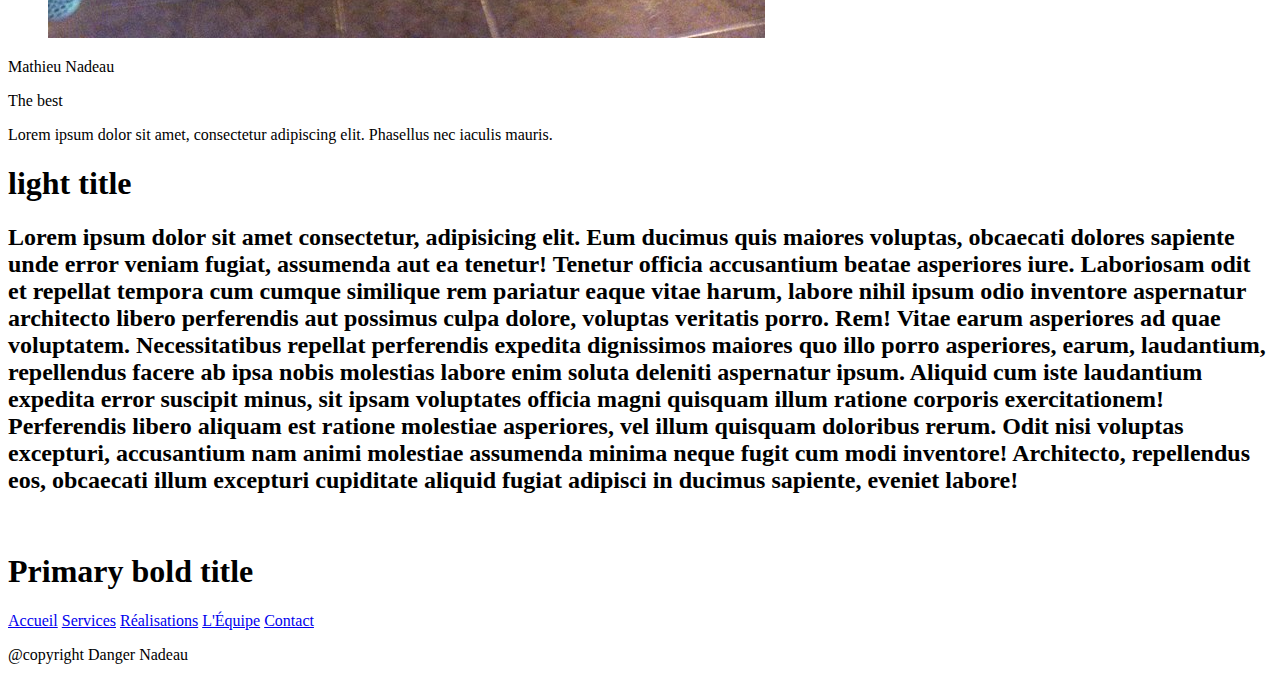
==== commit 6b6ea9e5: "Add files via upload" ====
--- a/index.html
+++ b/index.html
@@ -1,194 +1,170 @@
 <!DOCTYPE html>
 <html lang="en">
-  <head>
-    <meta charset="UTF-8" />
-    <meta name="viewport" content="width=device-width, initial-scale=1.0" />
-    <meta http-equiv="X-UA-Compatible" content="ie=edge" />
-    <title>Construction Naturalis Inc.</title>
-    <link
-      rel="stylesheet"
-      href="https://cdnjs.cloudflare.com/ajax/libs/bulma/0.7.5/css/bulma.min.css"
-      media="all"
-      type="text/css"
-    />
-    <link rel="stylesheet" href="./css/index.css" />
-  </head>
 
-  <body class="has-background-light">
-    <!--Barre de navigation-->
-    <div class="container-fluid has-background-success">
-      <div class="block">
-        <nav class="navbar has-background-success">
-          <div class="navbar-brand">
-            <a class="navbar-item has-text-dark" href="./index.html">
-              <img
-                src="https://cdn3.vectorstock.com/i/1000x1000/38/52/green-leaf-icon-for-vegan-bio-eco-design-vector-22893852.jpg"
-              />
-              Naturalis
-            </a>
+<head>
+  <meta charset="UTF-8" />
+  <meta name="viewport" content="width=device-width, initial-scale=1.0" />
+  <meta http-equiv="X-UA-Compatible" content="ie=edge" />
+  <title>Construction Naturalis Inc.</title>
+  <link rel="stylesheet" href="https://cdnjs.cloudflare.com/ajax/libs/bulma/0.7.5/css/bulma.min.css" media="all"
+    type="text/css" />
+  <link rel="stylesheet" href="./css/index.css" />
+</head>
 
-            <a
-              role="button"
-              class="navbar-burger burger"
-              aria-label="menu"
-              aria-expanded="false"
-              data-target="navMenu"
-            >
-              <span aria-hidden="true"></span>
-              <span aria-hidden="true"></span>
-              <span aria-hidden="true"></span>
-            </a>
-          </div>
-          <div class="navbar-menu has-background-success" id="navMenu">
-            <div class="navbar-start">
-              <div class="navbar-item">
-                <a
-                  href="index.html"
-                  class="navbar-item has-dropdown is-hoverable has-text-dark"
-                  >Accueil</a
-                >
-              </div>
-              <div class="navbar-item">
-                <a
-                  href="apropos.html"
-                  class="navbar-item has-dropdown is-hoverable has-text-dark"
-                  >À propos</a
-                >
-              </div>
-              <div class="navbar-item">
-                <a
-                  href="realisations.html"
-                  class="navbar-item has-dropdown is-hoverable has-text-dark"
-                  >Réalisations</a
-                >
-              </div>
-              <div class="navbar-item">
-                <a
-                  href="equipe.html"
-                  class="navbar-item has-dropdown is-hoverable has-text-dark"
-                  >L'Équipe</a
-                >
-              </div>
+<body class="has-background-light">
+  <!--Barre de navigation-->
+  <div class="container-fluid has-background-success">
+    <div class="block">
+      <nav class="navbar has-background-success">
+        <div class="navbar-brand">
+          <a class="navbar-item has-text-dark" href="./index.html">
+            <img
+              src="https://cdn3.vectorstock.com/i/1000x1000/38/52/green-leaf-icon-for-vegan-bio-eco-design-vector-22893852.jpg" />
+            Naturalis
+          </a>
+
+          <a role="button" class="navbar-burger burger" aria-label="menu" aria-expanded="false" data-target="navMenu">
+            <span aria-hidden="true"></span>
+            <span aria-hidden="true"></span>
+            <span aria-hidden="true"></span>
+          </a>
+        </div>
+        <div class="navbar-menu has-background-success" id="navMenu">
+          <div class="navbar-start">
+            <div class="navbar-item">
+              <a href="index.html" class="navbar-item has-dropdown is-hoverable has-text-dark">Accueil</a>
             </div>
-            <div class="navbar-end">
-              <div class="navbar-item">
-                <a
-                  href="contact.html"
-                  class="navbar-item has-dropdown is-hoverable has-text-dark"
-                >
-                  Contact
-                </a>
-              </div>
+            <div class="navbar-item">
+              <a href="services.html" class="navbar-item has-dropdown is-hoverable has-text-dark">Services</a>
+            </div>
+            <div class="navbar-item">
+              <a href="realisations.html" class="navbar-item has-dropdown is-hoverable has-text-dark">Réalisations</a>
+            </div>
+            <div class="navbar-item">
+              <a href="equipe.html" class="navbar-item has-dropdown is-hoverable has-text-dark">L'Équipe</a>
             </div>
           </div>
-        </nav>
-      </div>
+          <div class="navbar-end">
+            <div class="navbar-item">
+              <a href="contact.html" class="navbar-item has-dropdown is-hoverable has-text-dark">
+                Contact
+              </a>
+            </div>
+          </div>
+        </div>
+      </nav>
     </div>
-    <!--Fin bloc navbar-->
+  </div>
+  <!--Fin bloc navbar-->
 
-    <div class="container-fluid">
-      <div class="block">
-        <div class="columns">
-          <div class="column is-12">
-            <div class="imgBg">
-              <figure class="image">
-                <img src="./images/maisonMatt.jpg" id="imgBarre" alt="" />
-              </figure>
-              <h1 class="title has-text-light" id="texteBg">
-                Lorem ipsum dolor, sit amet consectetur adipisicing elit.
-              </h1>
-            </div>
+  <div class="container-fluid">
+    <div class="block">
+      <div class="columns">
+        <div class="column is-12">
+          <div class="imgBg">
+            <figure class="image">
+              <img src="./images/maisonMatt.jpg" id="imgBarre" alt="" />
+            </figure>
+            <h1 class="title has-text-light" id="texteBg">
+              Lorem ipsum dolor, sit amet consectetur adipisicing elit.
+            </h1>
           </div>
         </div>
       </div>
     </div>
+  </div>
 
-    <!-- fin container image -->
-    <div class="container">
-      <div class="block">
-        <div class="columns">
-          <div class="column is-4">
-            <div class="card" id="carteAccueil">
-              <div class="card-image">
-                <figure class="image is-4by3">
-                  <img src="./images/thebest1.jpg" alt="Placeholder image" />
-                </figure>
+  <!-- fin container image -->
+  <div class="container">
+    <div class="block">
+      <div class="columns">
+        <div class="column is-4">
+          <div class="card" id="carteAccueil">
+            <div class="card-image">
+              <figure class="image is-4by3">
+                <img src="./images/thebest1.jpg" alt="Placeholder image" />
+              </figure>
+            </div>
+            <div class="card-content">
+              <div class="media">
+                <div class="media-left">
+                  <figure class="image is-48x48">
+                    <img src="./images/thebest1.jpg" alt="Placeholder image" />
+                  </figure>
+                </div>
+                <div class="media-content">
+                  <p class="title is-4">Mathieu Nadeau</p>
+                  <p class="subtitle is-6">The best</p>
+                </div>
               </div>
-              <div class="card-content">
-                <div class="media">
-                  <div class="media-left">
-                    <figure class="image is-48x48">
-                      <img
-                        src="./images/thebest1.jpg"
-                        alt="Placeholder image"
-                      />
-                    </figure>
-                  </div>
-                  <div class="media-content">
-                    <p class="title is-4">Mathieu Nadeau</p>
-                    <p class="subtitle is-6">The best</p>
-                  </div>
-                </div>
 
-                <div class="content">
-                  Lorem ipsum dolor sit amet, consectetur adipiscing elit.
-                  Phasellus nec iaculis mauris.
-                </div>
+              <div class="content">
+                Lorem ipsum dolor sit amet, consectetur adipiscing elit.
+                Phasellus nec iaculis mauris.
               </div>
             </div>
           </div>
-          <div class="column is-8">
-            <section class="hero is-light">
-              <div class="hero-body">
-                <div class="container">
-                  <h1 class="title">
-                    light title
-                  </h1>
-                  <h2 class="subtitle">
-                    Lorem ipsum dolor sit amet consectetur, adipisicing elit.
-                    Eum ducimus quis maiores voluptas, obcaecati dolores
-                    sapiente unde error veniam fugiat, assumenda aut ea tenetur!
-                    Tenetur officia accusantium beatae asperiores iure.
-                    Laboriosam odit et repellat tempora cum cumque similique rem
-                    pariatur eaque vitae harum, labore nihil ipsum odio
-                    inventore aspernatur architecto libero perferendis aut
-                    possimus culpa dolore, voluptas veritatis porro. Rem! Vitae
-                    earum asperiores ad quae voluptatem. Necessitatibus repellat
-                    perferendis expedita dignissimos maiores quo illo porro
-                    asperiores, earum, laudantium, repellendus facere ab ipsa
-                    nobis molestias labore enim soluta deleniti aspernatur
-                    ipsum. Aliquid cum iste laudantium expedita error suscipit
-                    minus, sit ipsam voluptates officia magni quisquam illum
-                    ratione corporis exercitationem! Perferendis libero aliquam
-                    est ratione molestiae asperiores, vel illum quisquam
-                    doloribus rerum. Odit nisi voluptas excepturi, accusantium
-                    nam animi molestiae assumenda minima neque fugit cum modi
-                    inventore! Architecto, repellendus eos, obcaecati illum
-                    excepturi cupiditate aliquid fugiat adipisci in ducimus
-                    sapiente, eveniet labore!
-                  </h2>
-                </div>
+        </div>
+        <div class="column is-8">
+          <section class="hero is-light">
+            <div class="hero-body">
+              <div class="container">
+                <h1 class="title">
+                  light title
+                </h1>
+                <h2 class="subtitle">
+                  Lorem ipsum dolor sit amet consectetur, adipisicing elit.
+                  Eum ducimus quis maiores voluptas, obcaecati dolores
+                  sapiente unde error veniam fugiat, assumenda aut ea tenetur!
+                  Tenetur officia accusantium beatae asperiores iure.
+                  Laboriosam odit et repellat tempora cum cumque similique rem
+                  pariatur eaque vitae harum, labore nihil ipsum odio
+                  inventore aspernatur architecto libero perferendis aut
+                  possimus culpa dolore, voluptas veritatis porro. Rem! Vitae
+                  earum asperiores ad quae voluptatem. Necessitatibus repellat
+                  perferendis expedita dignissimos maiores quo illo porro
+                  asperiores, earum, laudantium, repellendus facere ab ipsa
+                  nobis molestias labore enim soluta deleniti aspernatur
+                  ipsum. Aliquid cum iste laudantium expedita error suscipit
+                  minus, sit ipsam voluptates officia magni quisquam illum
+                  ratione corporis exercitationem! Perferendis libero aliquam
+                  est ratione molestiae asperiores, vel illum quisquam
+                  doloribus rerum. Odit nisi voluptas excepturi, accusantium
+                  nam animi molestiae assumenda minima neque fugit cum modi
+                  inventore! Architecto, repellendus eos, obcaecati illum
+                  excepturi cupiditate aliquid fugiat adipisci in ducimus
+                  sapiente, eveniet labore!
+                </h2>
               </div>
-            </section>
-          </div>
+            </div>
+          </section>
         </div>
       </div>
     </div>
-    <br />
-    <!-- footer -->
-    <div class="container-fluid">
-      <footer class="footer has-background-dark">
-        <div class="has-text-light">
-          <h1 class="subtitle has-text-light">
-            Primary bold title
-          </h1>
-          <p class="has-text-right is-italic is-size-7">
-            Primary bold subtitle@copyright Danger Nadeau
-          </p>
-        </div>
-      </footer>
-    </div>
+  </div>
+  <br />
+  <!-- footer -->
+  <div class="container-fluid">
+    <footer class="footer has-background-dark">
+      <div class="has-text-light">
+        <h1 class="subtitle has-text-light">
+          Primary bold title
+        </h1>
+        <span>
+          <a href="index.html">Accueil</a>
+          <a href="services.html">Services</a>
+          <a href="realisations.html">Réalisations</a>
+          <a href="equipe.html">L'Équipe</a>
+          <a href="contact.html">Contact</a>
+        </span>
+        <p class="has-text-right is-italic is-size-7">
+            @copyright Danger Nadeau
+        </p>
+      </div>
+    </footer>
+  </div>
 
-    <script src="./js/burgerOpener.js"></script>
-  </body>
-</html>
+  <script src="./js/burgerOpener.js"></script>
+</body>
+
+</html>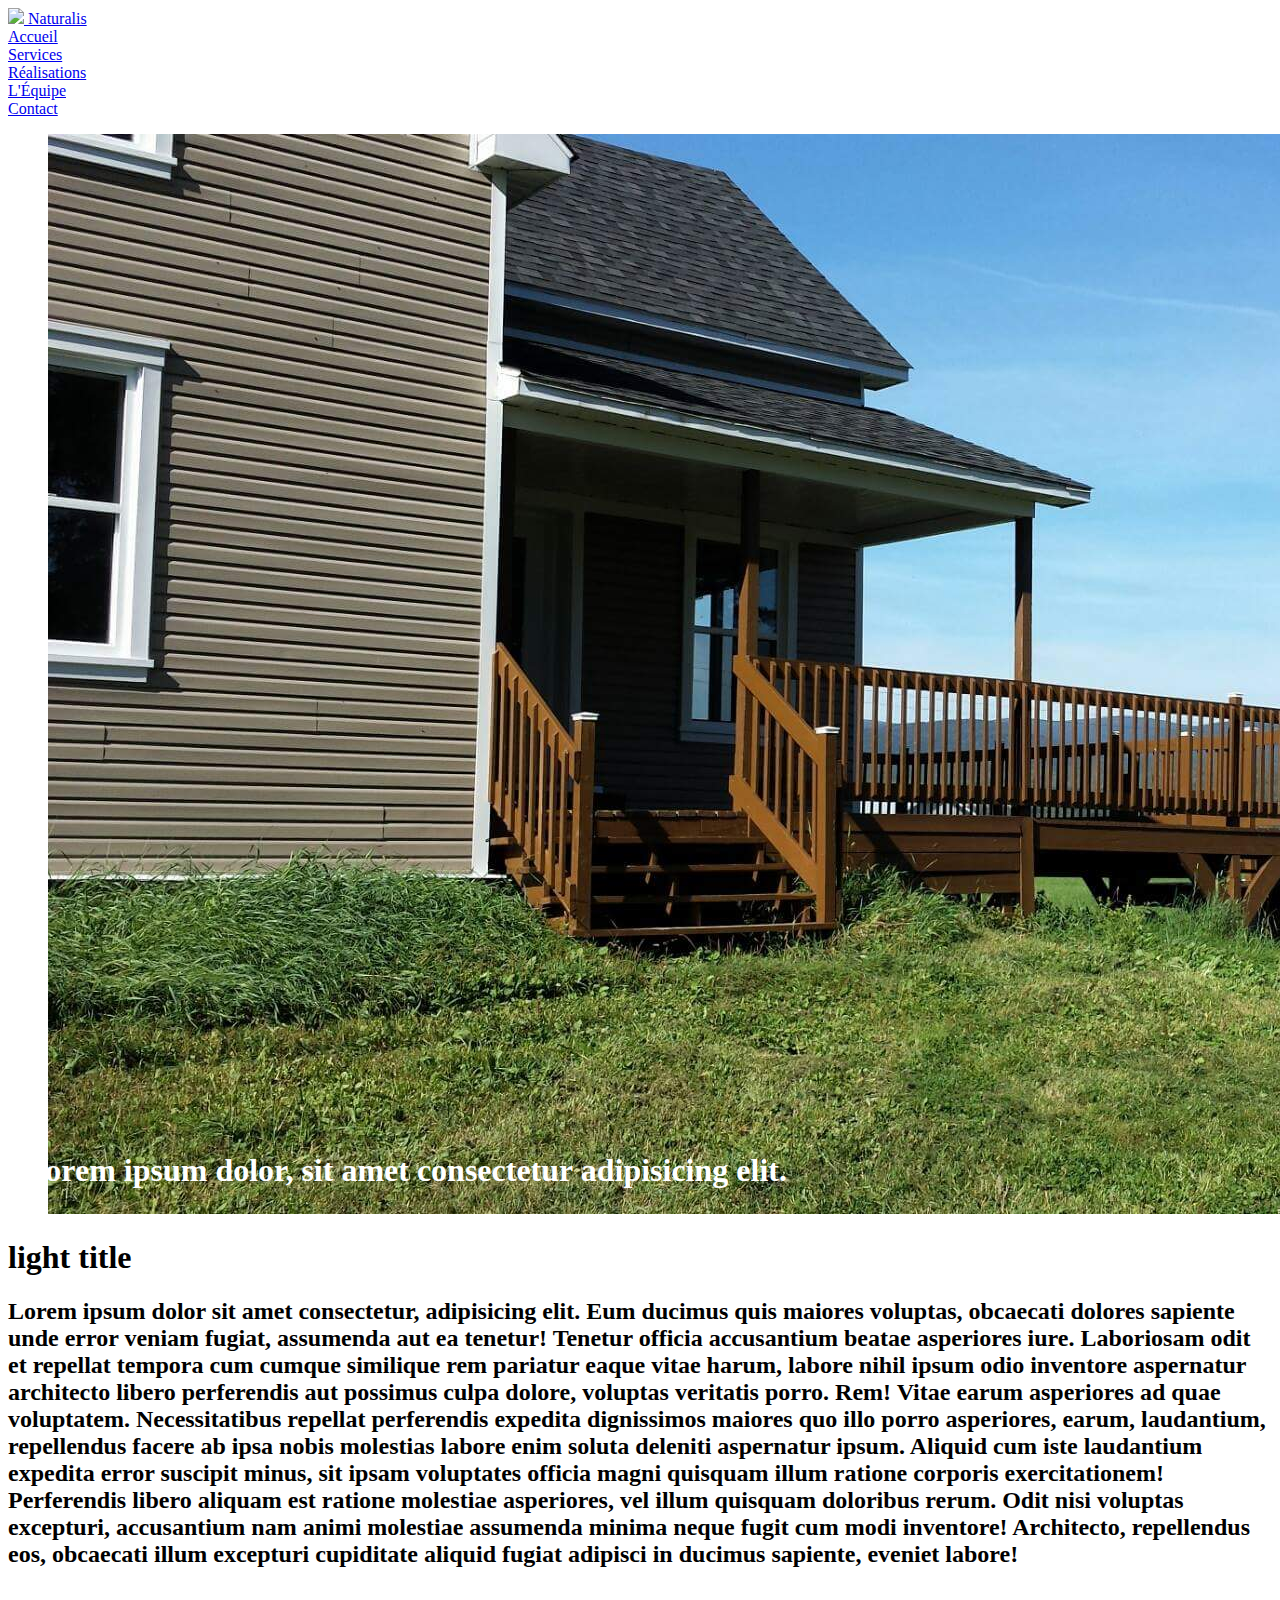
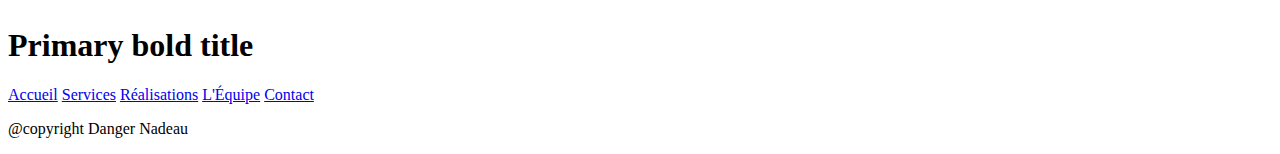
==== commit 6e6b8ab2: "Add files via upload" ====
--- a/index.html
+++ b/index.html
@@ -78,34 +78,7 @@
   <div class="container">
     <div class="block">
       <div class="columns">
-        <div class="column is-4">
-          <div class="card" id="carteAccueil">
-            <div class="card-image">
-              <figure class="image is-4by3">
-                <img src="./images/thebest1.jpg" alt="Placeholder image" />
-              </figure>
-            </div>
-            <div class="card-content">
-              <div class="media">
-                <div class="media-left">
-                  <figure class="image is-48x48">
-                    <img src="./images/thebest1.jpg" alt="Placeholder image" />
-                  </figure>
-                </div>
-                <div class="media-content">
-                  <p class="title is-4">Mathieu Nadeau</p>
-                  <p class="subtitle is-6">The best</p>
-                </div>
-              </div>
-
-              <div class="content">
-                Lorem ipsum dolor sit amet, consectetur adipiscing elit.
-                Phasellus nec iaculis mauris.
-              </div>
-            </div>
-          </div>
-        </div>
-        <div class="column is-8">
+        <div class="column">
           <section class="hero is-light">
             <div class="hero-body">
               <div class="container">
--- a/css/index.css
+++ b/css/index.css
@@ -0,0 +1,16 @@
+.imgBg {
+  position: relative;
+  text-align: center;
+  color: white;
+}
+
+#texteBg {
+  position: absolute;
+  bottom: 8px;
+  left: 16px;
+}
+
+#carteAccueil {
+  position: relative;
+  float: left;
+}
